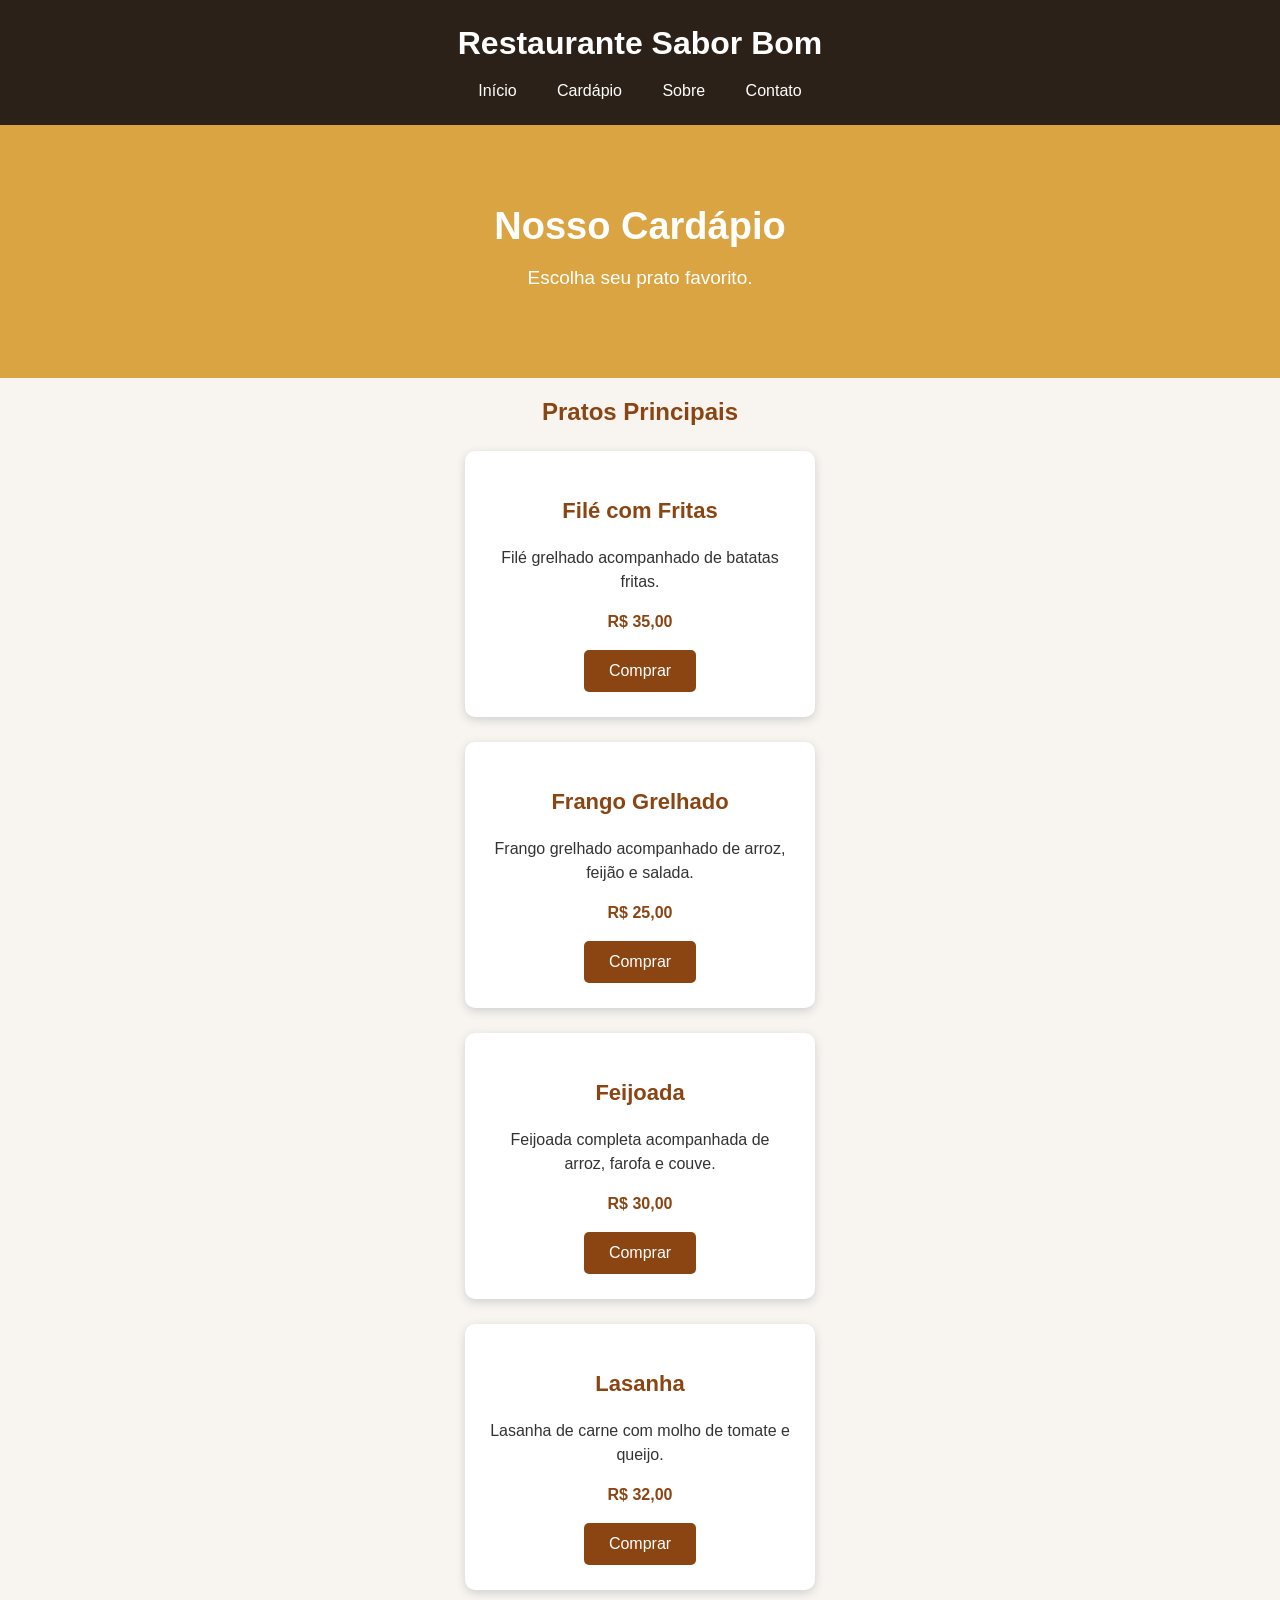
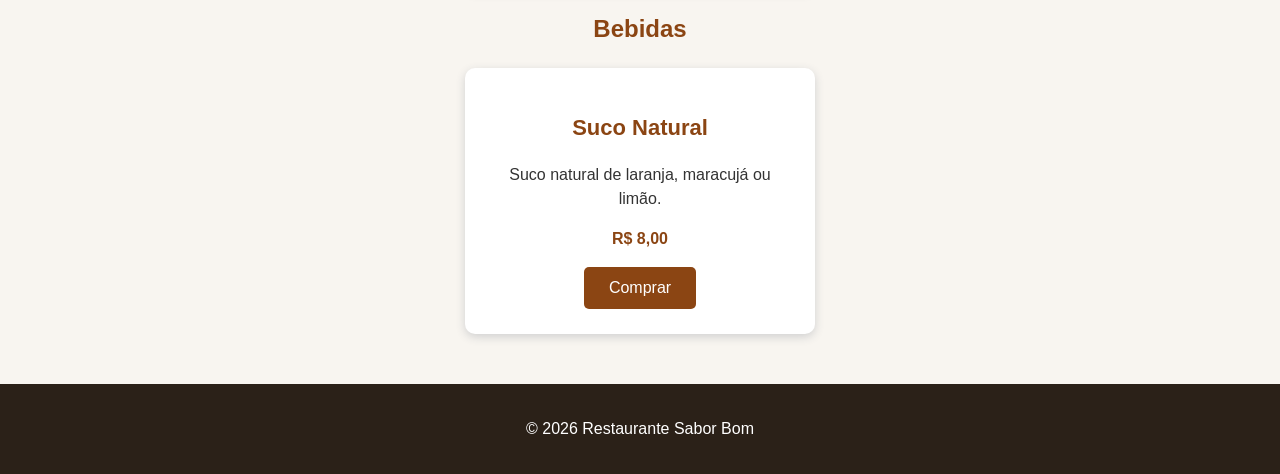
==== cardapio.html @ e8d7f156 "lançamento" ====
<!DOCTYPE html>
<html lang="pt-br">

<head>
    <meta charset="UTF-8">
    <title>Cardápio - Restaurante Sabor Bom</title>
    <link rel="stylesheet" href="style.css">
</head>
<body>
    <header>
        <h1>Restaurante Sabor Bom</h1>
        <nav>
            <a href="index.html">Início</a>
            <a href="cardapio.html">Cardápio</a>
            <a href="sobre.html">Sobre</a>
            <a href="contato.html">Contato</a>
        </nav>
    </header>
    <div class="inicio">
        <h2>Nosso Cardápio</h2>
        <p>Escolha seu prato favorito.</p>
    </div>
    <h2 class="titulo1">Pratos Principais</h2>
    <div class="prato">
        <h3>Filé com Fritas</h3>
        <p>
            Filé grelhado acompanhado de batatas fritas.
        </p>
        <p class="preco">R$ 35,00</p>
        <button class="botao">Comprar</button>
    </div>
    <div class="prato">
        <h3>Frango Grelhado</h3>
        <p>
            Frango grelhado acompanhado de arroz,
            feijão e salada.
        </p>
        <p class="preco">R$ 25,00</p>
        <button class="botao">Comprar</button>
    </div>
    <div class="prato">
        <h3>Feijoada</h3>
        <p>
            Feijoada completa acompanhada de arroz,
            farofa e couve.
        </p>
        <p class="preco">R$ 30,00</p>
        <button class="botao">Comprar</button>
    </div>
    <div class="prato">
        <h3>Lasanha</h3>
        <p>
            Lasanha de carne com molho de tomate
            e queijo.
        </p>
        <p class="preco">R$ 32,00</p>
        <button class="botao">Comprar</button>
    </div>
    <h2 class="titulo1">Bebidas</h2>
    <div class="prato">
        <h3>Suco Natural</h3>
        <p>
            Suco natural de laranja, maracujá ou limão.
        </p>
        <p class="preco">R$ 8,00</p>
        <button class="botao">Comprar</button>
    </div>
    <footer>
        <p>© 2026 Restaurante Sabor Bom</p>
    </footer>
</body>
</html>
---- style.css ----
body {
    margin: 0;
    font-family: Arial, sans-serif;
    background-color: #f8f5f0;
    color: #333;
}

/* CABEÇALHO */

header {
    background-color: #2b2118;
    color: white;
    text-align: center;
    padding: 25px;
}

header h1 {
    margin: 0;
    font-size: 32px;
}

nav {
    margin-top: 20px;
}

nav a {
    color: white;
    text-decoration: none;
    margin: 0 18px;
    font-size: 16px;
}

nav a:hover {
    color: #d9a441;
}

/* ÁREA PRINCIPAL */

.inicio {
    background-color: #d9a441;
    text-align: center;
    padding: 70px 20px;
}

.inicio h2 {
    color: white;
    font-size: 38px;
    margin: 10px;
}

.inicio p {
    color: white;
    font-size: 19px;
}

/* TÍTULOS */

.titulo1 {
    color: #8b4513;
    text-align: center;
}

/* PRATOS */

.prato {
    background-color: white;
    width: 300px;
    margin: 25px auto;
    padding: 25px;
    text-align: center;
    border-radius: 10px;
    box-shadow: 0 3px 10px #d0d0d0;
}

.prato h3 {
    color: #8b4513;
    font-size: 22px;
}

.prato p {
    font-size: 16px;
    line-height: 1.5;
}

.preco {
    color: #8b4513;
    font-size: 21px;
    font-weight: bold;
}

/* BOTÃO */

.botao {
    background-color: #8b4513;
    color: white;
    border: none;
    padding: 12px 25px;
    font-size: 16px;
    border-radius: 5px;
    cursor: pointer;
}

.botao:hover {
    background-color: #a85d25;
}

/* TEXTO */

.texto {
    background-color: white;
    width: 70%;
    margin: 40px auto;
    padding: 35px;
    text-align: center;
    border-radius: 10px;
    box-shadow: 0 3px 10px #d0d0d0;
}

.texto p {
    font-size: 17px;
    line-height: 1.6;
}

/* RODAPÉ */

footer {
    background-color: #2b2118;
    color: white;
    text-align: center;
    padding: 20px;
    margin-top: 50px;
}
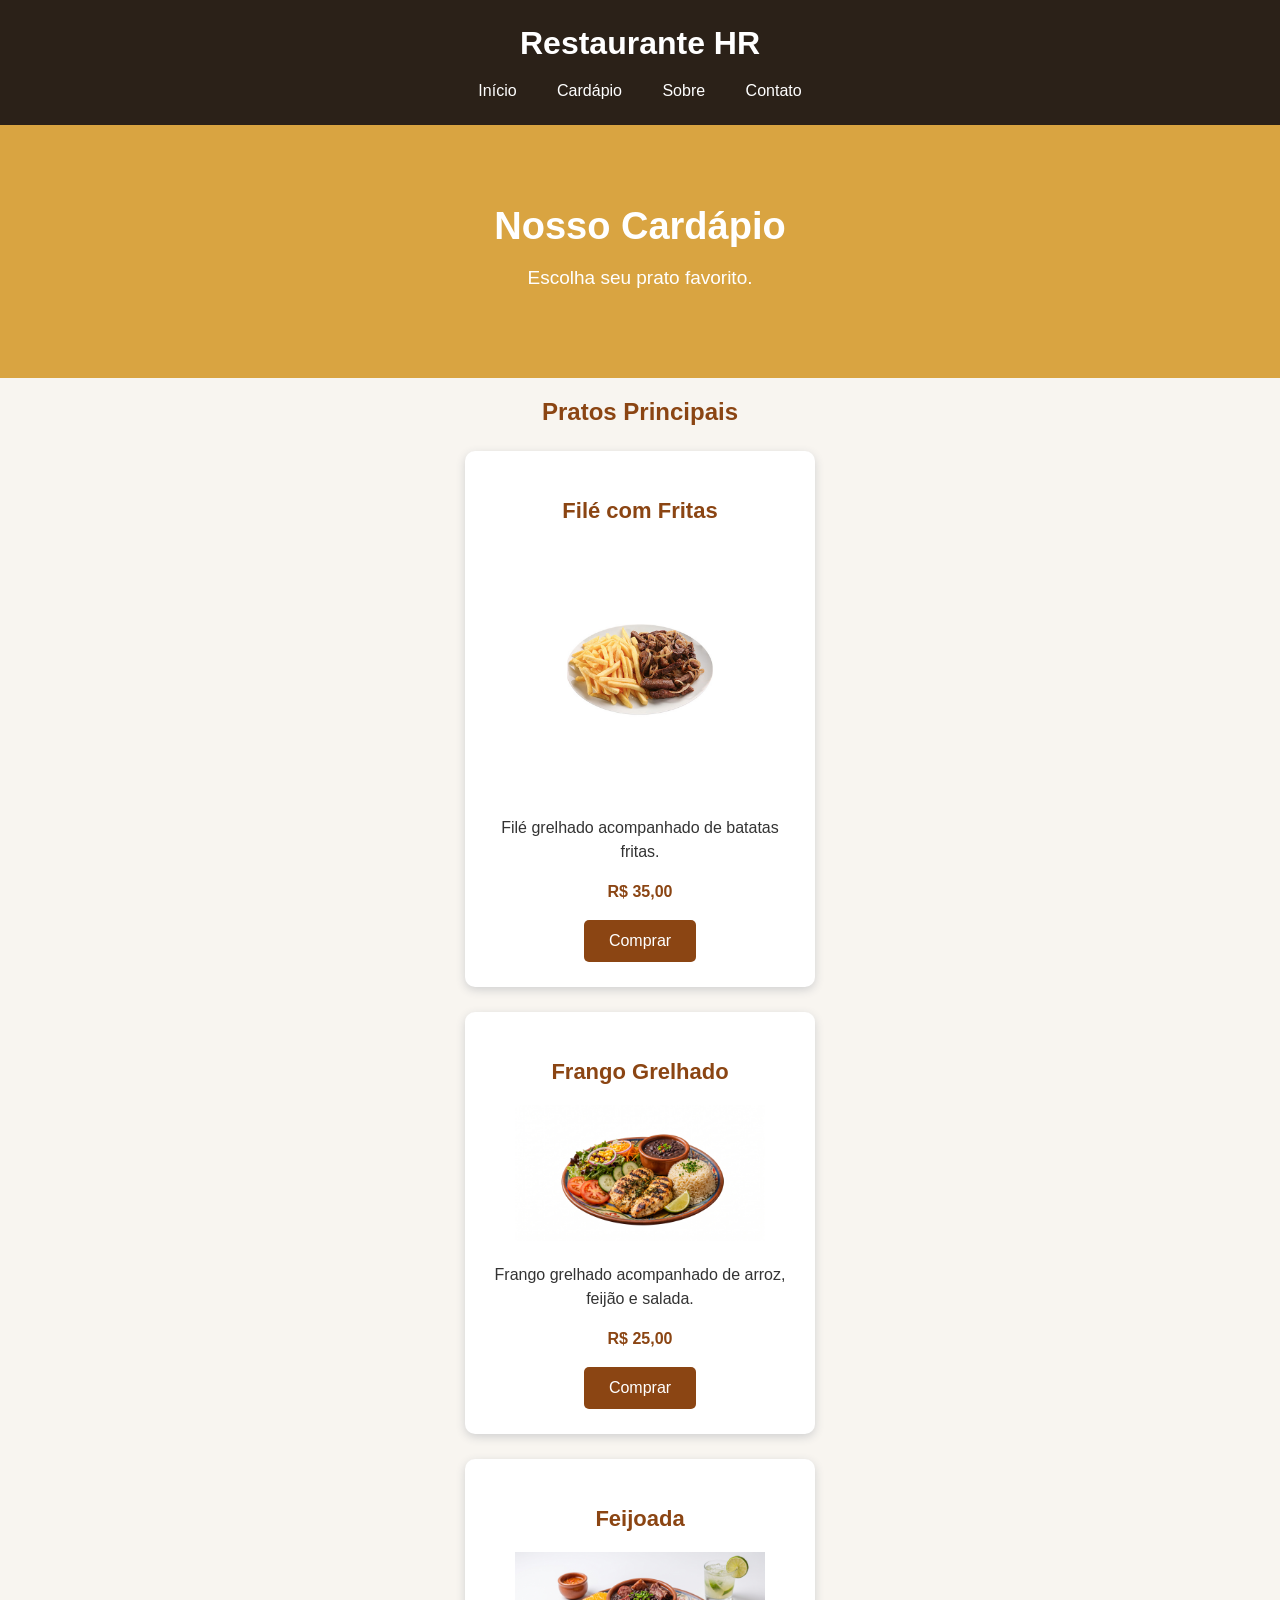
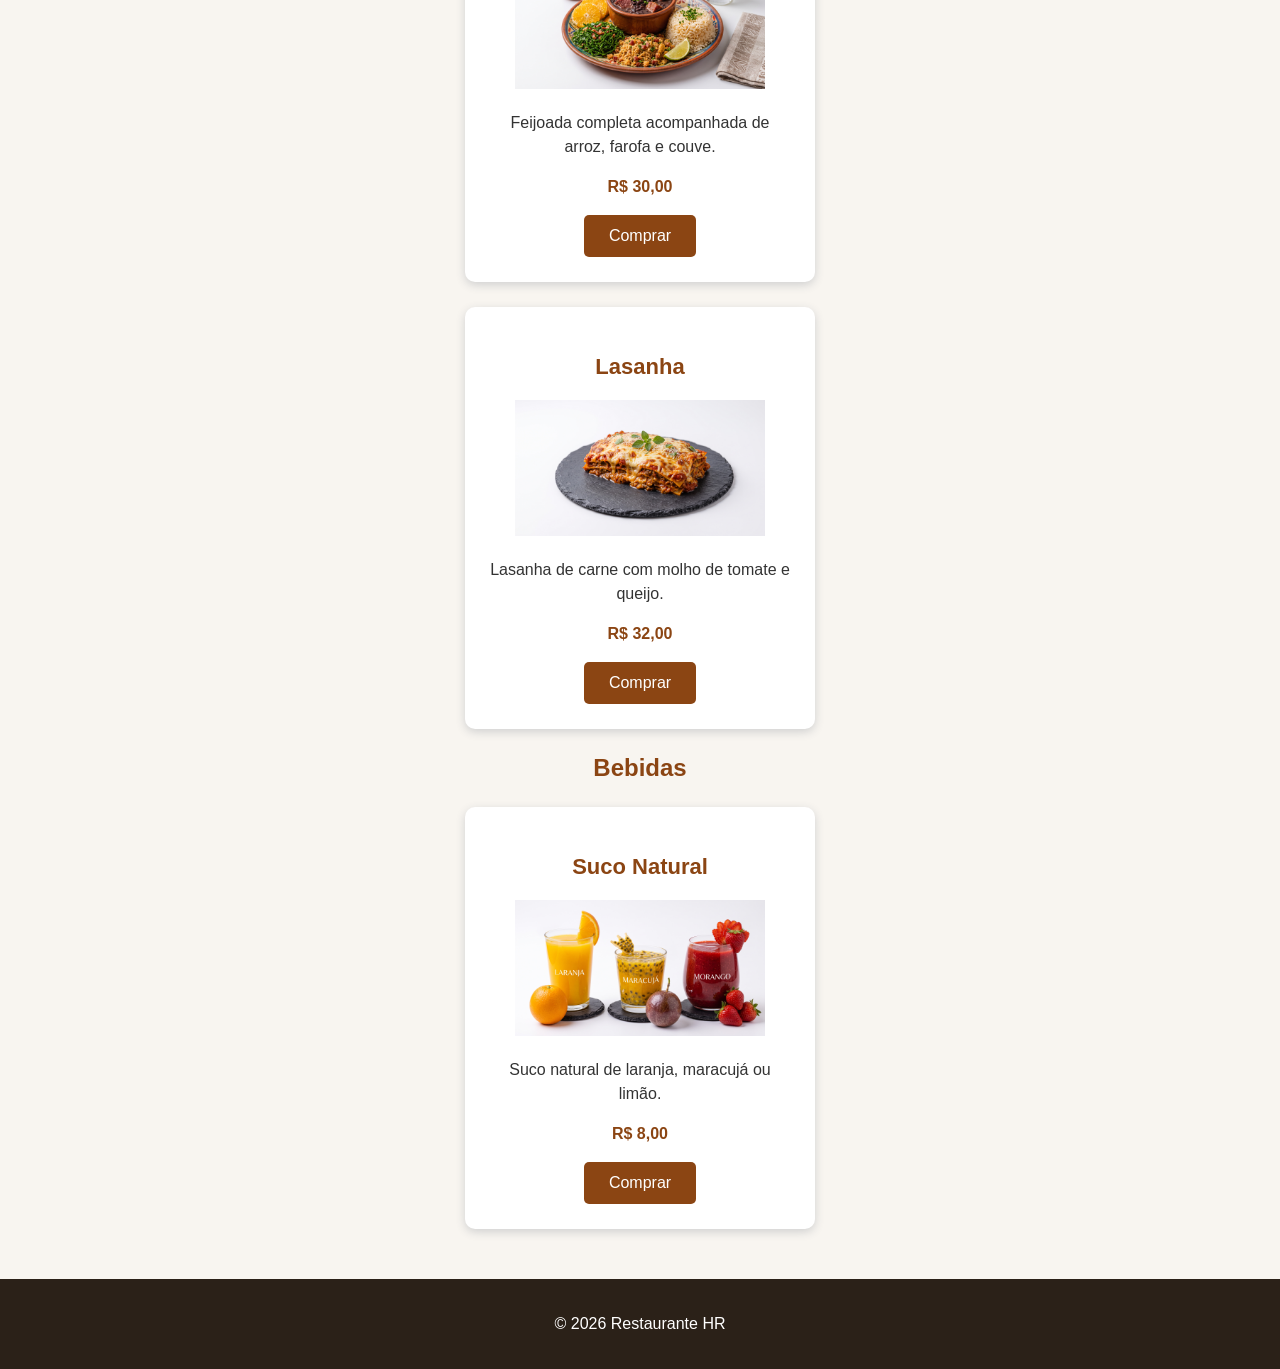
==== commit bee4597d: "atualizacao" ====
--- a/cardapio.html
+++ b/cardapio.html
@@ -3,12 +3,12 @@
 
 <head>
     <meta charset="UTF-8">
-    <title>Cardápio - Restaurante Sabor Bom</title>
+    <title>Cardápio - Restaurante HR</title>
     <link rel="stylesheet" href="style.css">
 </head>
 <body>
     <header>
-        <h1>Restaurante Sabor Bom</h1>
+        <h1>Restaurante HR</h1>
         <nav>
             <a href="index.html">Início</a>
             <a href="cardapio.html">Cardápio</a>
@@ -22,7 +22,9 @@
     </div>
     <h2 class="titulo1">Pratos Principais</h2>
     <div class="prato">
-        <h3>Filé com Fritas</h3>
+        <h3>Filé com Fritas
+            <img class="foto-restaurante" src="img/file-com-fritas.jpg" alt="Restaurante HR">
+        </h3>
         <p>
             Filé grelhado acompanhado de batatas fritas.
         </p>
@@ -30,7 +32,9 @@
         <button class="botao">Comprar</button>
     </div>
     <div class="prato">
-        <h3>Frango Grelhado</h3>
+        <h3>Frango Grelhado
+            <img class="foto-restaurante" src="img/frango-grelhado.jpg" alt="Restaurante HR">
+        </h3>
         <p>
             Frango grelhado acompanhado de arroz,
             feijão e salada.
@@ -39,7 +43,9 @@
         <button class="botao">Comprar</button>
     </div>
     <div class="prato">
-        <h3>Feijoada</h3>
+        <h3>Feijoada
+            <img class="foto-restaurante" src="img/feijoada.jpg" alt="Restaurante HR">
+        </h3>
         <p>
             Feijoada completa acompanhada de arroz,
             farofa e couve.
@@ -48,7 +54,9 @@
         <button class="botao">Comprar</button>
     </div>
     <div class="prato">
-        <h3>Lasanha</h3>
+        <h3>Lasanha
+            <img class="foto-restaurante" src="img/lasanha.jpg" alt="Restaurante HR">
+        </h3>
         <p>
             Lasanha de carne com molho de tomate
             e queijo.
@@ -58,7 +66,9 @@
     </div>
     <h2 class="titulo1">Bebidas</h2>
     <div class="prato">
-        <h3>Suco Natural</h3>
+        <h3>Suco Natural
+            <img class="foto-restaurante" src="img/suco-natural.jpg" alt="Restaurante HR">
+        </h3>
         <p>
             Suco natural de laranja, maracujá ou limão.
         </p>
@@ -66,7 +76,7 @@
         <button class="botao">Comprar</button>
     </div>
     <footer>
-        <p>© 2026 Restaurante Sabor Bom</p>
+        <p>© 2026 Restaurante HR</p>
     </footer>
 </body>
 </html>
--- a/style.css
+++ b/style.css
@@ -77,6 +77,14 @@
     font-size: 22px;
 }
 
+.foto-restaurante {
+    display: block;
+    width: 90%;
+    max-width: 250px;
+    height: auto;
+    margin: 20px auto;
+}
+
 .prato p {
     font-size: 16px;
     line-height: 1.5;
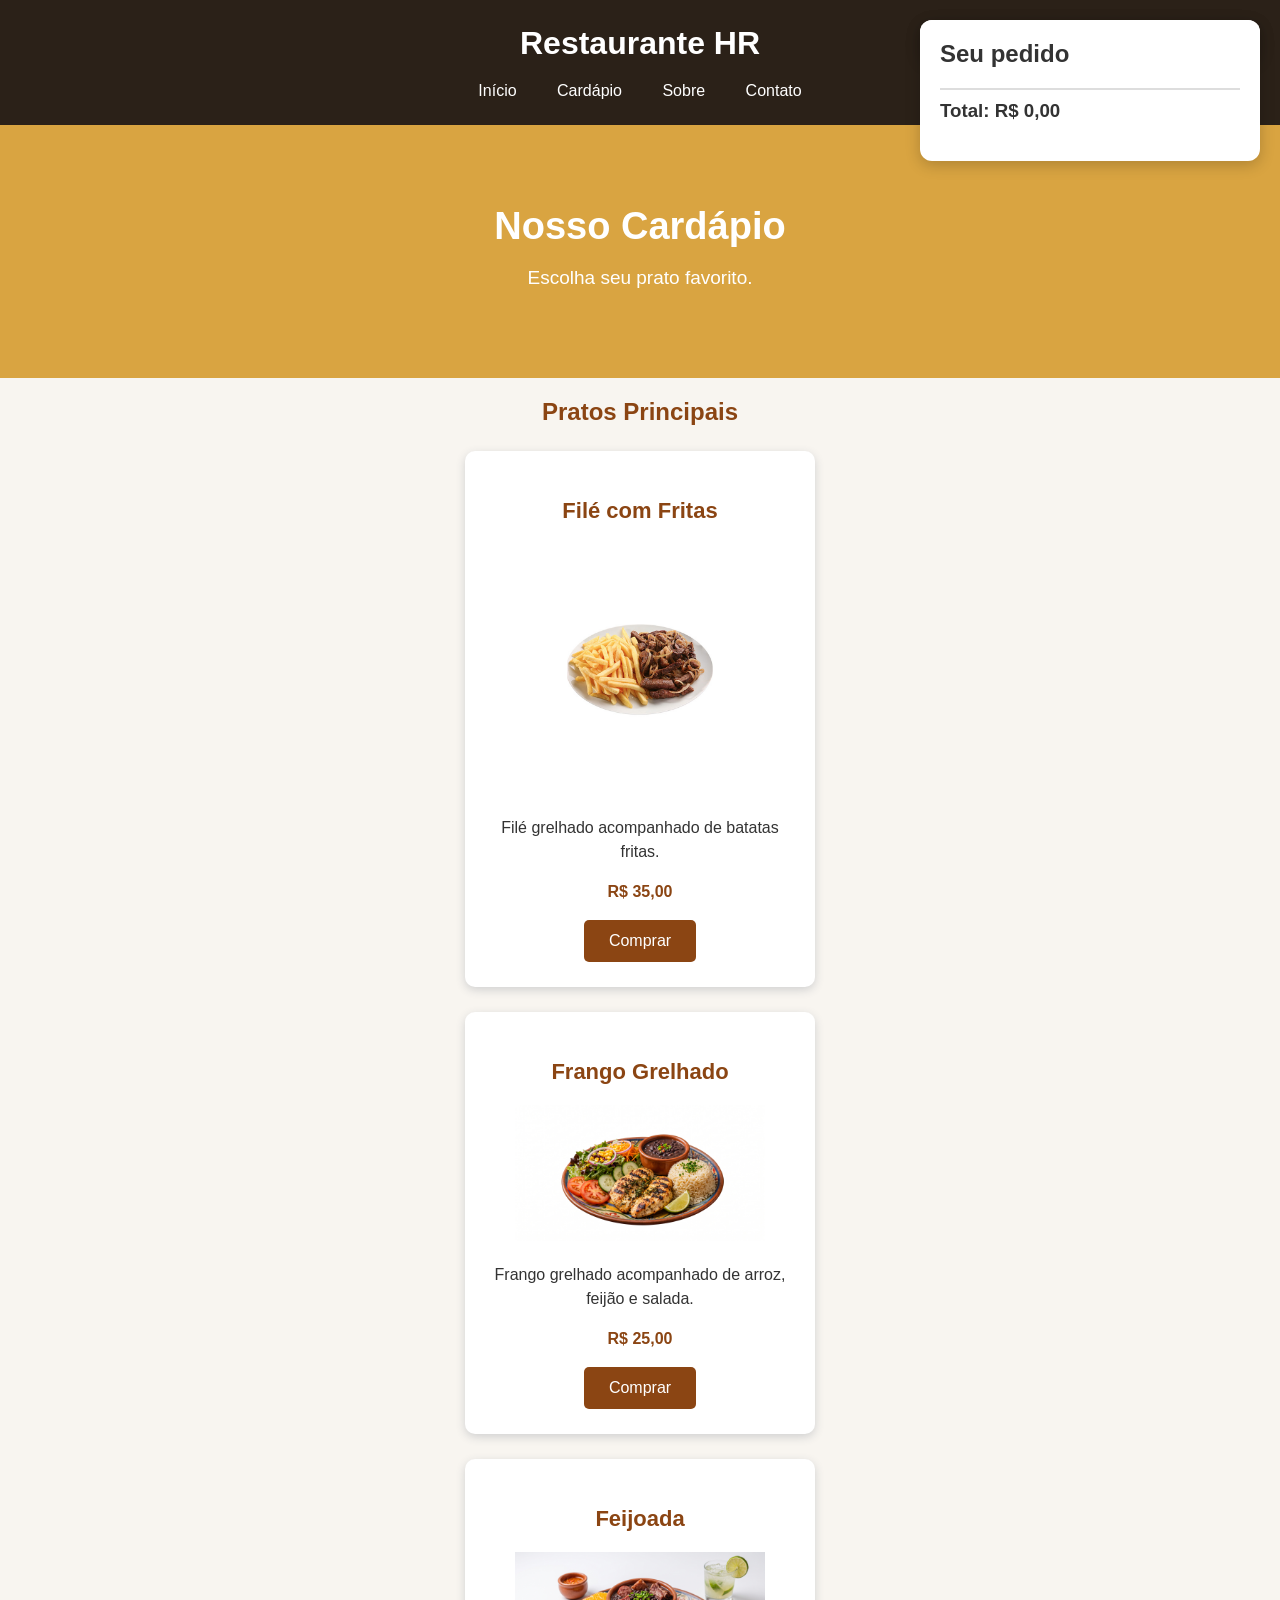
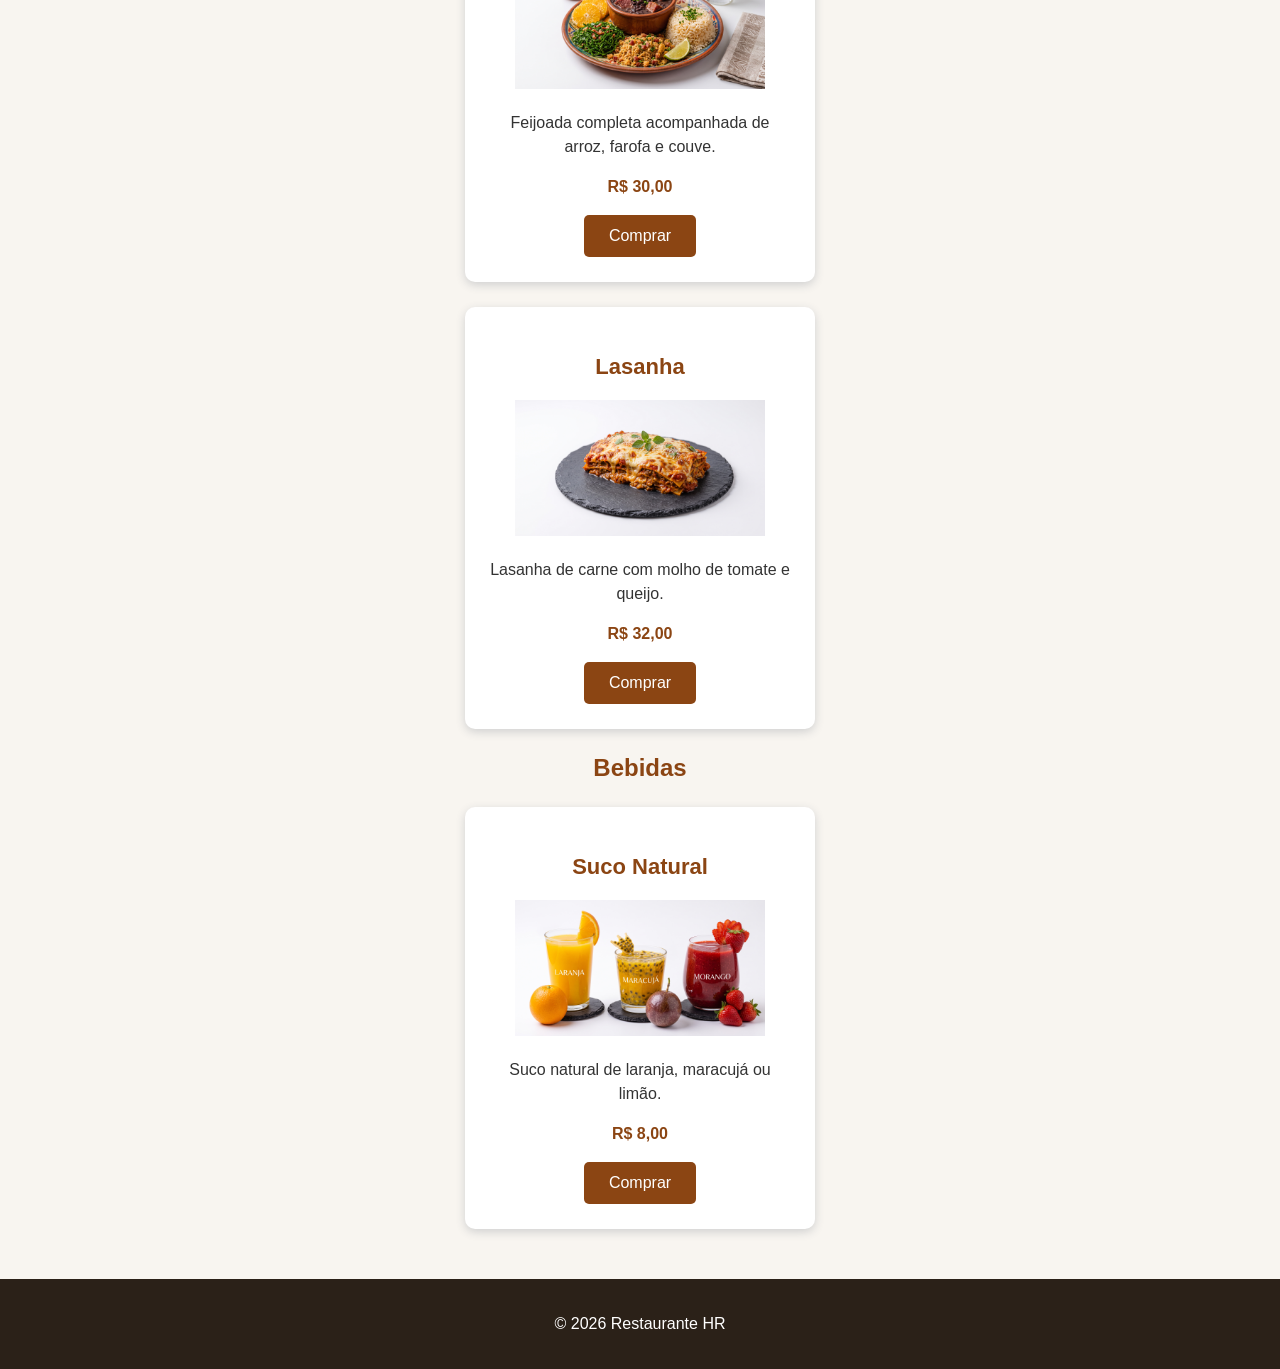
==== commit 10e6a031: "Carrinho" ====
--- a/cardapio.html
+++ b/cardapio.html
@@ -75,8 +75,21 @@
         <p class="preco">R$ 8,00</p>
         <button class="botao">Comprar</button>
     </div>
+
+<div class="carrinho">
+    <div class="carrinho">
+    <h2>Seu pedido</h2>
+    <div id="itens-carrinho"></div>
+    <h3 id="total-carrinho">Total: R$ 0,00</h3>
+</div>
+    </div>
+</div>
+    
     <footer>
         <p>© 2026 Restaurante HR</p>
     </footer>
+
+<script src="script.js"></script>
+
 </body>
 </html>
--- a/style.css
+++ b/style.css
@@ -137,4 +137,55 @@
     text-align: center;
     padding: 20px;
     margin-top: 50px;
+}
+
+.carrinho{
+    position:fixed;
+    top:20px;
+    right:20px;
+    width:300px;
+    background:white;
+    padding:20px;
+    border-radius:12px;
+    box-shadow:0 4px 15px rgba(0,0,0,0.2);
+    max-height:85vh;
+    overflow-y:auto;
+}
+
+.carrinho h2{
+    margin-top:0;
+}
+
+.item-carrinho{
+    border-bottom:1px solid #ddd;
+    padding:10px 0;
+}
+
+.item-carrinho h3{
+    margin:0 0 5px;
+}
+
+.item-carrinho p{
+    margin:5px 0;
+}
+
+.controle-quantidade{
+    display:flex;
+    align-items:center;
+    gap:10px;
+}
+
+.controle-quantidade button{
+    width:30px;
+    height:30px;
+    border:none;
+    border-radius:6px;
+    cursor:pointer;
+    font-size:18px;
+}
+
+#total-carrinho{
+    margin-top:15px;
+    padding-top:10px;
+    border-top:2px solid #ddd;
 }
